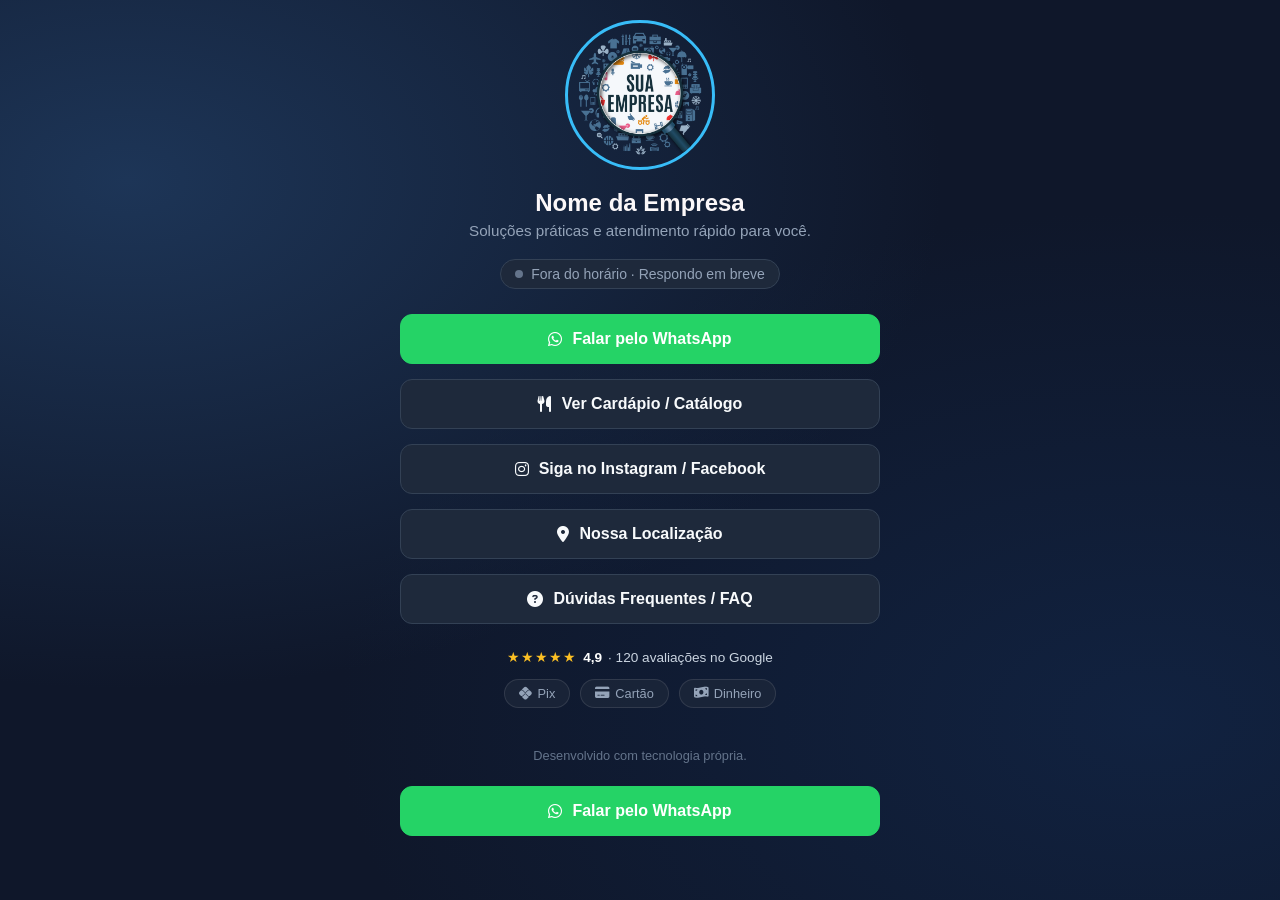
==== index.html @ 77fffc2f "Atualizando" ====
<!DOCTYPE html>
<html lang="pt-BR">
<head>
    <meta charset="UTF-8">
    <meta name="viewport" content="width=device-width, initial-scale=1.0">
    <title>Sua Empresa | Links</title>
    <link rel="stylesheet" href="style.css">
    <!-- Ícones do FontAwesome para as redes sociais -->
    <link rel="stylesheet" href="https://cdnjs.cloudflare.com/ajax/libs/font-awesome/6.4.0/css/all.min.css">
</head>
<body>

    <div class="container">
  
        <div class="profile">
            <img src="marca-sua-empresa-1024x1024-1.png" alt="Logo da Empresa" class="avatar">
            <h1>Nome da Empresa</h1>
            <p>Soluções práticas e atendimento rápido para você.</p>
            
            <!-- TAG DE STATUS DE HORÁRIO -->
            <div class="pill" id="status">
                <span class="dot"></span>
                <span id="stxt">Carregando...</span>
            </div>
        </div>

        <!-- Lista de Links / Botões -->
        <div class="links-list">
            <a href="https://wa.me/5521999999999?text=Olá!%20Vim%20pelo%20Instagram%20e%20gostaria%20de%20mais%20informações." target="_blank" class="btn whatsapp">
                <i class="fa-brands fa-whatsapp"></i> Falar pelo WhatsApp
            </a>

            <a href="cardapio.html" target="_blank" class="btn">
                <i class="fa-solid fa-utensils"></i> Ver Cardápio / Catálogo
            </a>

            <a href="https://instagram.com/suaconta" target="_blank" class="btn">
                <i class="fa-brands fa-instagram"></i> Siga no Instagram / Facebook 
            </a>

            <a href="https://maps.google.com" target="_blank" class="btn location">
                <i class="fa-solid fa-location-dot"></i> Nossa Localização
            </a>

            <a href="faq.html" class="btn">
                <i class="fa-solid fa-circle-question"></i> Dúvidas Frequentes / FAQ
            </a>
        </div>

        <!-- BLOCO DE AVALIAÇÃO + PAGAMENTO (LOGO ABAIXO DO ÚLTIMO BOTÃO) -->
        <div class="extra-info">
            <div class="google-rating">
                <span class="stars">★★★★★</span>
                <span class="rating-score">4,9</span>
                <span class="rating-count">· 120 avaliações no Google</span>
            </div>

            <div class="payment-pills">
                <span class="pay-pill"><i class="fa-brands fa-pix"></i> Pix</span>
                <span class="pay-pill"><i class="fa-solid fa-credit-card"></i> Cartão</span>
                <span class="pay-pill"><i class="fa-solid fa-money-bill-wave"></i> Dinheiro</span>
            </div>
        </div>

        <!-- Rodapé unificado dentro do container -->
        <footer class="footer">
            <p>Desenvolvido com tecnologia própria.</p>
        </footer>

    </div> <!-- Fim da div container -->

    <!-- BOTÃO FIXO NO RODAPÉ -->
    <div class="fixed-bar">
        <a href="https://wa.me/5521999999999?text=Olá!%20Vim%20pelo%20Instagram%20e%20gostaria%20de%20mais%20informações." target="_blank" class="btn whatsapp">
            <i class="fa-brands fa-whatsapp"></i> Falar pelo WhatsApp
        </a>
    </div>

    <!-- SCRIPT DE HORÁRIO -->
    <script>
        var HOURS = {
            1: [9, 18], // Segunda
            2: [9, 18], // Terça
            3: [9, 18], // Quarta
            4: [9, 18], // Quinta
            5: [9, 18], // Sexta
            6: [9, 20]  // Sábado
        };

        function checkStatus() {
            var n = new Date();
            var dayHours = HOURS[n.getDay()];
            var currentHour = n.getHours() + n.getMinutes() / 60;
            var el = document.getElementById('status');
            var txt = document.getElementById('stxt');

            if (dayHours && currentHour >= dayHours[0] && currentHour < dayHours[1]) {
                el.className = 'pill on';
                txt.textContent = 'Aberto agora · Até ' + dayHours[1] + 'h';
            } else {
                el.className = 'pill';
                txt.textContent = 'Fora do horário · Respondo em breve';
            }
        }

        checkStatus();
    </script>

</body>
</html>
---- style.css ----
* {
    margin: 0;
    padding: 0;
    box-sizing: border-box;
    font-family: 'Segoe UI', Tahoma, Geneva, Verdana, sans-serif;
}

body {
    background-color: #0f172a;
    background-image: radial-gradient(at 10% 20%, #1d3557 0px, transparent 50%),
                      radial-gradient(at 90% 80%, #112240 0px, transparent 50%);
    color: #fcf8f9;
    display: flex;
    flex-direction: column;
    align-items: center;
    min-height: 100vh;
    padding: 20px;
}

.container {
    width: 100%;
    max-width: 480px;
    text-align: center;
    padding-bottom: 90px; /* Garante que o rodapé não fique escondido atrás do botão fixo */
}

.profile .avatar {
    width: 150px;
    height: 150px;
    border-radius: 50%;
    border: 3px solid #38bdf8;
    object-fit: cover;
    margin-bottom: 15px;
}

.profile h1 {
    font-size: 1.5rem;
    margin-bottom: 5px;
}

.profile p {
    font-size: 0.95rem;
    color: #94a3b8;
    margin-bottom: 20px;
}

.links-list {
    display: flex;
    flex-direction: column;
    gap: 15px;
}

.btn {
    display: flex;
    align-items: center;
    justify-content: center;
    gap: 10px;
    background-color: #1e293b;
    color: #f8fafc;
    padding: 15px 20px;
    border-radius: 12px;
    text-decoration: none;
    font-weight: 600;
    border: 1px solid #334155;
    transition: all 0.3s ease;
}

.btn:hover {
    background-color: #334155;
    transform: translateY(-2px);
    border-color: #38bdf8;
}

/* Botão de WhatsApp destacado */
.btn.whatsapp {
    background-color: #25d366;
    border-color: #25d366;
    color: #fff;
}

.btn.whatsapp:hover {
    background-color: #1ebd56;
}

.footer {
    margin-top: 40px;
    font-size: 0.8rem;
    color: #64748b;
}

/* --- BOTÃO FIXO NO RODAPÉ --- */
.fixed-bar {
    position: fixed;
    bottom: 0;
    left: 0;
    width: 100%;
    padding: 5% 20px;
    background-color: transparent; /* Remove o fundo da barra, deixando transparente */
    display: flex;
    justify-content: center;
    z-index: 1000;
}

.fixed-bar .btn {
    width: 100%;
    max-width: 480px; /* Mantém exatamente o mesmo tamanho dos outros botões */
}

/* --- ESTILO DA TAG DE HORÁRIO DE FUNCIONAMENTO --- */
.pill {
    display: inline-flex;
    align-items: center;
    gap: 8px;
    margin-bottom: 25px;
    padding: 6px 14px;
    border-radius: 99px;
    background-color: #1e293b;
    border: 1px solid #334155;
    font-size: 14px;
    font-weight: 500;
    color: #94a3b8;
}

.pill .dot {
    width: 8px;
    height: 8px;
    border-radius: 50%;
    background-color: #64748b; /* Cor cinza (fora do horário) */
}

/* Quando estiver aberto (no horário) */
.pill.on {
    color: #f8fafc;
}

.pill.on .dot {
    background-color: #12805c; /* Cor verde para aberto */
    box-shadow: 0 0 0 4px rgba(18, 128, 92, 0.25);


}
/* --- ESTILOS DO FAQ INTERATIVO (SANFONA) --- */
.faq-accordion {
    display: flex;
    flex-direction: column;
    gap: 12px;
    margin-bottom: 25px;
    width: 100%;
}

.faq-item {
    background-color: #f1f5f9;
    border: 2px solid #ffffff;
    border-radius: 16px;
    overflow: hidden;
    transition: all 0.3s ease;
}

.faq-question {
    width: 100%;
    padding: 16px 20px;
    background: transparent;
    border: none;
    display: flex;
    justify-content: space-between;
    align-items: center;
    font-size: 0.98rem;
    font-weight: 700;
    color: #0f172a;
    cursor: pointer;
    text-align: left;
}

.faq-answer {
    max-height: 0;
    overflow: hidden;
    padding: 0 20px;
    transition: max-height 0.3s ease, padding 0.3s ease;
}

.faq-answer p {
    font-size: 0.88rem;
    color: #334155;
    line-height: 1.5;
    margin-bottom: 16px;
}

/* Quando a pergunta estiver aberta */
.faq-item.active .faq-answer {
    max-height: 200px;
    padding-bottom: 4px;
}


/* --- ESTILOS DE AVALIAÇÕES E FORMAS DE PAGAMENTO NO INDEX --- */
.extra-info {
    display: flex;
    flex-direction: column;
    align-items: center;
    gap: 14px;
    margin: 25px 0 20px 0;
    width: 100%;
}

.google-rating {
    display: flex;
    align-items: center;
    gap: 6px;
    font-size: 0.85rem;
    color: #cbd5e1;
}

.google-rating .stars {
    color: #fbbf24; /* Amarelo ouro para as estrelas */
    letter-spacing: 1px;
}

.google-rating .rating-score {
    font-weight: 700;
    color: #ffffff;
}

.payment-pills {
    display: flex;
    justify-content: center;
    gap: 10px;
    flex-wrap: wrap;
}

.pay-pill {
    background-color: rgba(30, 41, 59, 0.7);
    border: 1px solid rgba(255, 255, 255, 0.1);
    color: #94a3b8;
    padding: 6px 14px;
    border-radius: 20px;
    font-size: 0.8rem;
    display: flex;
    align-items: center;
    gap: 6px;
}
/* --- ESTILOS DA PÁGINA DE CARDÁPIO / CATÁLOGO --- */
.catalog-card {
    background-color: #f1f5f9; /* Branco-gelo sofisticado */
    border: 2px solid #ffffff;  /* Moldura branca límpida */
    border-radius: 20px;       /* Bordas bem arredondadas */
    padding: 15px;
    margin-bottom: 20px;
    box-shadow: 0 4px 15px rgba(0, 0, 0, 0.2);
    display: flex;
    flex-direction: column;
    align-items: center;
}

.catalog-image {
    width: 100%;
    max-height: 550px;         /* Limita a altura em telas grandes para não esticar demais */
    object-fit: contain;       /* Garante que a imagem inteira apareça sem cortes, seja no celular ou PC */
    border-radius: 12px;
}

.catalog-hint {
    font-size: 0.85rem;
    color: #475569;
    margin-top: 12px;
    display: flex;
    align-items: center;
    gap: 6px;
}
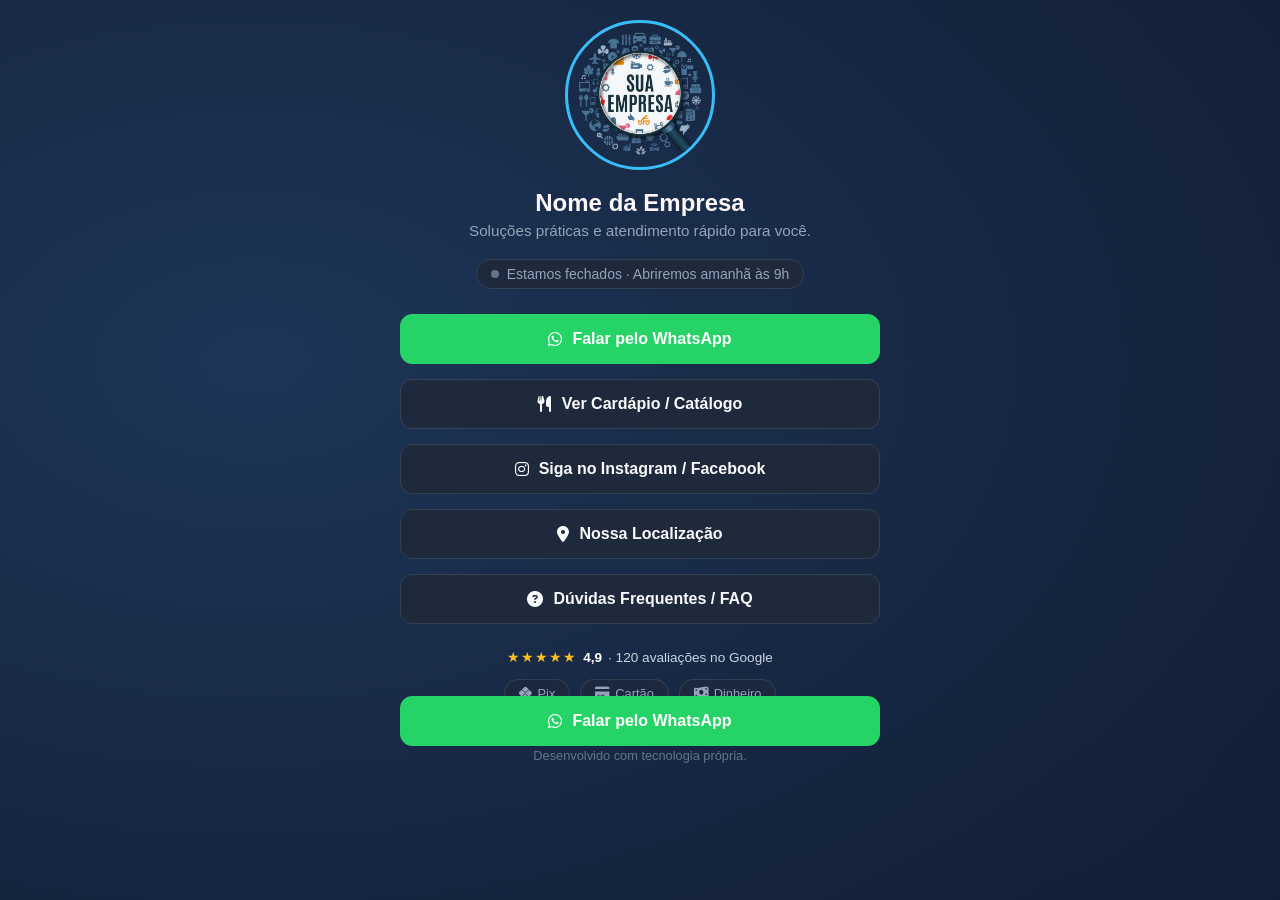
==== commit ec76be8b: "Atualizando efeitos com a IA" ====
--- a/index.html
+++ b/index.html
@@ -42,7 +42,7 @@
                 <i class="fa-solid fa-location-dot"></i> Nossa Localização
             </a>
 
-            <a href="faq.html" class="btn">
+            <a href="duvidas.html"class="btn">
                 <i class="fa-solid fa-circle-question"></i> Dúvidas Frequentes / FAQ
             </a>
         </div>
@@ -78,33 +78,89 @@
 
     <!-- SCRIPT DE HORÁRIO -->
     <script>
-        var HOURS = {
-            1: [9, 18], // Segunda
-            2: [9, 18], // Terça
-            3: [9, 18], // Quarta
-            4: [9, 18], // Quinta
-            5: [9, 18], // Sexta
-            6: [9, 20]  // Sábado
-        };
+    // Tabela de Horários de Funcionamento
+    // 0 = Domingo, 1 = Segunda, 2 = Terça, 3 = Quarta, 4 = Quinta, 5 = Sexta, 6 = Sábado
+    var HOURS = {
+        0: null,     // Domingo (Fechado)
+        1: [9, 18],  // Segunda: 09:00 às 18:00
+        2: [9, 18],  // Terça:   09:00 às 18:00
+        3: [9, 18],  // Quarta:  09:00 às 18:00
+        4: [9, 18],  // Quinta:  09:00 às 18:00
+        5: [9, 18],  // Sexta:   09:00 às 18:00
+        6: [9, 20]   // Sábado:  09:00 às 20:00
+    };
 
-        function checkStatus() {
-            var n = new Date();
-            var dayHours = HOURS[n.getDay()];
-            var currentHour = n.getHours() + n.getMinutes() / 60;
-            var el = document.getElementById('status');
-            var txt = document.getElementById('stxt');
+    var DAY_NAMES = ["domingo", "segunda-feira", "terça-feira", "quarta-feira", "quinta-feira", "sexta-feira", "sábado"];
 
-            if (dayHours && currentHour >= dayHours[0] && currentHour < dayHours[1]) {
-                el.className = 'pill on';
-                txt.textContent = 'Aberto agora · Até ' + dayHours[1] + 'h';
-            } else {
-                el.className = 'pill';
-                txt.textContent = 'Fora do horário · Respondo em breve';
-            }
+    function checkStatus() {
+        var now = new Date();
+        var currentDay = now.getDay();
+        var currentHour = now.getHours() + now.getMinutes() / 60;
+        
+        var el = document.getElementById('status');
+        var txt = document.getElementById('stxt');
+
+        // Saudação por horário
+        var hourOfDay = now.getHours();
+        var saudacao = "Bom dia!";
+        if (hourOfDay >= 12 && hourOfDay < 18) {
+            saudacao = "Boa tarde!";
+        } else if (hourOfDay >= 18) {
+            saudacao = "Boa noite!";
         }
 
-        checkStatus();
-    </script>
+        var todayHours = HOURS[currentDay];
+
+        // 1. VERIFICA SE ESTÁ ABERTO AGORA
+        if (todayHours && currentHour >= todayHours[0] && currentHour < todayHours[1]) {
+            el.className = 'pill on';
+            txt.textContent = `${saudacao} Aberto agora · Até ${todayHours[1]}h`;
+            return;
+        }
+
+        // 2. SE ESTÁ FECHADO: DESCOBRIR O PRÓXIMO HORÁRIO DE ABERTURA
+        el.className = 'pill'; // Remove a classe 'on' (bolinha fica cinza)
+
+        // Caso vá abrir ainda HOJE
+        if (todayHours && currentHour < todayHours[0]) {
+            txt.textContent = `Estamos fechados · Abriremos hoje às ${todayHours[0]}h`;
+            return;
+        }
+
+        // Procura o próximo dia em que estará aberto
+        var nextDay = (currentDay + 1) % 7;
+        var daysAhead = 1;
+
+        while (!HOURS[nextDay] && daysAhead <= 7) {
+            nextDay = (nextDay + 1) % 7;
+            daysAhead++;
+        }
+
+        var nextHours = HOURS[nextDay];
+        if (daysAhead === 1) {
+            txt.textContent = `Estamos fechados · Abriremos amanhã às ${nextHours[0]}h`;
+        } else {
+            txt.textContent = `Estamos fechados · Abriremos ${DAY_NAMES[nextDay]} às ${nextHours[0]}h`;
+        }
+    }
+
+    checkStatus();
+
+    // Transição suave entre páginas internas (para navegadores compatíveis)
+    document.querySelectorAll('a').forEach(link => {
+        link.addEventListener('click', function(e) {
+            const href = this.getAttribute('href');
+            if (href && !href.startsWith('http') && !href.startsWith('//') && this.target !== '_blank') {
+                if (document.startViewTransition) {
+                    e.preventDefault();
+                    document.startViewTransition(() => {
+                        window.location.href = href;
+                    });
+                }
+            }
+        });
+    });
+</script>
 
 </body>
 </html>
--- a/style.css
+++ b/style.css
@@ -1,3 +1,4 @@
+/* --- RESET GLOBAL --- */
 * {
     margin: 0;
     padding: 0;
@@ -5,10 +6,19 @@
     font-family: 'Segoe UI', Tahoma, Geneva, Verdana, sans-serif;
 }
 
+/* --- FUNDO COM MOVIMENTO SUTIL --- */
+@keyframes moveGradient {
+    0% { background-position: 0% 50%; }
+    50% { background-position: 100% 50%; }
+    100% { background-position: 0% 50%; }
+}
+
 body {
     background-color: #0f172a;
     background-image: radial-gradient(at 10% 20%, #1d3557 0px, transparent 50%),
                       radial-gradient(at 90% 80%, #112240 0px, transparent 50%);
+    background-size: 200% 200%;
+    animation: moveGradient 15s ease infinite;
     color: #fcf8f9;
     display: flex;
     flex-direction: column;
@@ -24,6 +34,7 @@
     padding-bottom: 90px; /* Garante que o rodapé não fique escondido atrás do botão fixo */
 }
 
+/* --- ESTILO DO PERFIL E LOGO (ORIGINAL) --- */
 .profile .avatar {
     width: 150px;
     height: 150px;
@@ -44,6 +55,23 @@
     margin-bottom: 20px;
 }
 
+/* --- ENTRADA EM CASCATA --- */
+@keyframes fadeInUp {
+    from { opacity: 0; transform: translateY(15px); }
+    to { opacity: 1; transform: translateY(0); }
+}
+
+.profile .avatar { animation: fadeInUp 0.5s ease forwards; }
+.profile h1 { animation: fadeInUp 0.5s ease 0.1s forwards; opacity: 0; }
+.profile p { animation: fadeInUp 0.5s ease 0.2s forwards; opacity: 0; }
+.profile .pill { animation: fadeInUp 0.5s ease 0.3s forwards; opacity: 0; }
+.links-list { animation: fadeInUp 0.5s ease 0.4s forwards; opacity: 0; }
+.faq-accordion { animation: fadeInUp 0.5s ease 0.4s forwards; opacity: 0; }
+.catalog-card { animation: fadeInUp 0.5s ease 0.4s forwards; opacity: 0; }
+.extra-info { animation: fadeInUp 0.5s ease 0.5s forwards; opacity: 0; }
+.footer { animation: fadeInUp 0.5s ease 0.6s forwards; opacity: 0; }
+
+/* --- BOTÕES E RESPOSTA AO TOQUE --- */
 .links-list {
     display: flex;
     flex-direction: column;
@@ -62,7 +90,11 @@
     text-decoration: none;
     font-weight: 600;
     border: 1px solid #334155;
-    transition: all 0.3s ease;
+    transition: all 0.2s ease;
+}
+
+.btn:active {
+    transform: scale(0.97);
 }
 
 .btn:hover {
@@ -89,13 +121,19 @@
 }
 
 /* --- BOTÃO FIXO NO RODAPÉ --- */
+@keyframes softPulse {
+    0% { transform: scale(1); }
+    50% { transform: scale(1.02); box-shadow: 0 0 15px rgba(37, 211, 102, 0.35); }
+    100% { transform: scale(1); }
+}
+
 .fixed-bar {
     position: fixed;
     bottom: 0;
     left: 0;
     width: 100%;
-    padding: 5% 20px;
-    background-color: transparent; /* Remove o fundo da barra, deixando transparente */
+    padding: 12% 20px;
+    background-color: transparent; /* Mantido transparente como o seu original */
     display: flex;
     justify-content: center;
     z-index: 1000;
@@ -103,10 +141,17 @@
 
 .fixed-bar .btn {
     width: 100%;
-    max-width: 480px; /* Mantém exatamente o mesmo tamanho dos outros botões */
+    max-width: 480px;
+    animation: softPulse 3.5s infinite ease-in-out;
 }
 
 /* --- ESTILO DA TAG DE HORÁRIO DE FUNCIONAMENTO --- */
+@keyframes pulseGreen {
+    0% { box-shadow: 0 0 0 0 rgba(18, 128, 92, 0.4); }
+    70% { box-shadow: 0 0 0 8px rgba(18, 128, 92, 0); }
+    100% { box-shadow: 0 0 0 0 rgba(18, 128, 92, 0); }
+}
+
 .pill {
     display: inline-flex;
     align-items: center;
@@ -135,11 +180,10 @@
 
 .pill.on .dot {
     background-color: #12805c; /* Cor verde para aberto */
-    box-shadow: 0 0 0 4px rgba(18, 128, 92, 0.25);
-
-
-}
-/* --- ESTILOS DO FAQ INTERATIVO (SANFONA) --- */
+    animation: pulseGreen 2s infinite;
+}
+
+/* --- ESTILOS DO FAQ INTERATIVO (SANFONA - DÚVIDAS) --- */
 .faq-accordion {
     display: flex;
     flex-direction: column;
@@ -191,8 +235,7 @@
     padding-bottom: 4px;
 }
 
-
-/* --- ESTILOS DE AVALIAÇÕES E FORMAS DE PAGAMENTO NO INDEX --- */
+/* --- ESTILOS DE AVALIAÇÕES E FORMAS DE PAGAMENTO --- */
 .extra-info {
     display: flex;
     flex-direction: column;
@@ -238,6 +281,7 @@
     align-items: center;
     gap: 6px;
 }
+
 /* --- ESTILOS DA PÁGINA DE CARDÁPIO / CATÁLOGO --- */
 .catalog-card {
     background-color: #f1f5f9; /* Branco-gelo sofisticado */
@@ -253,8 +297,8 @@
 
 .catalog-image {
     width: 100%;
-    max-height: 550px;         /* Limita a altura em telas grandes para não esticar demais */
-    object-fit: contain;       /* Garante que a imagem inteira apareça sem cortes, seja no celular ou PC */
+    max-height: 550px;         /* Limita a altura em telas grandes */
+    object-fit: contain;       /* Garante que a imagem inteira apareça sem cortes */
     border-radius: 12px;
 }
 
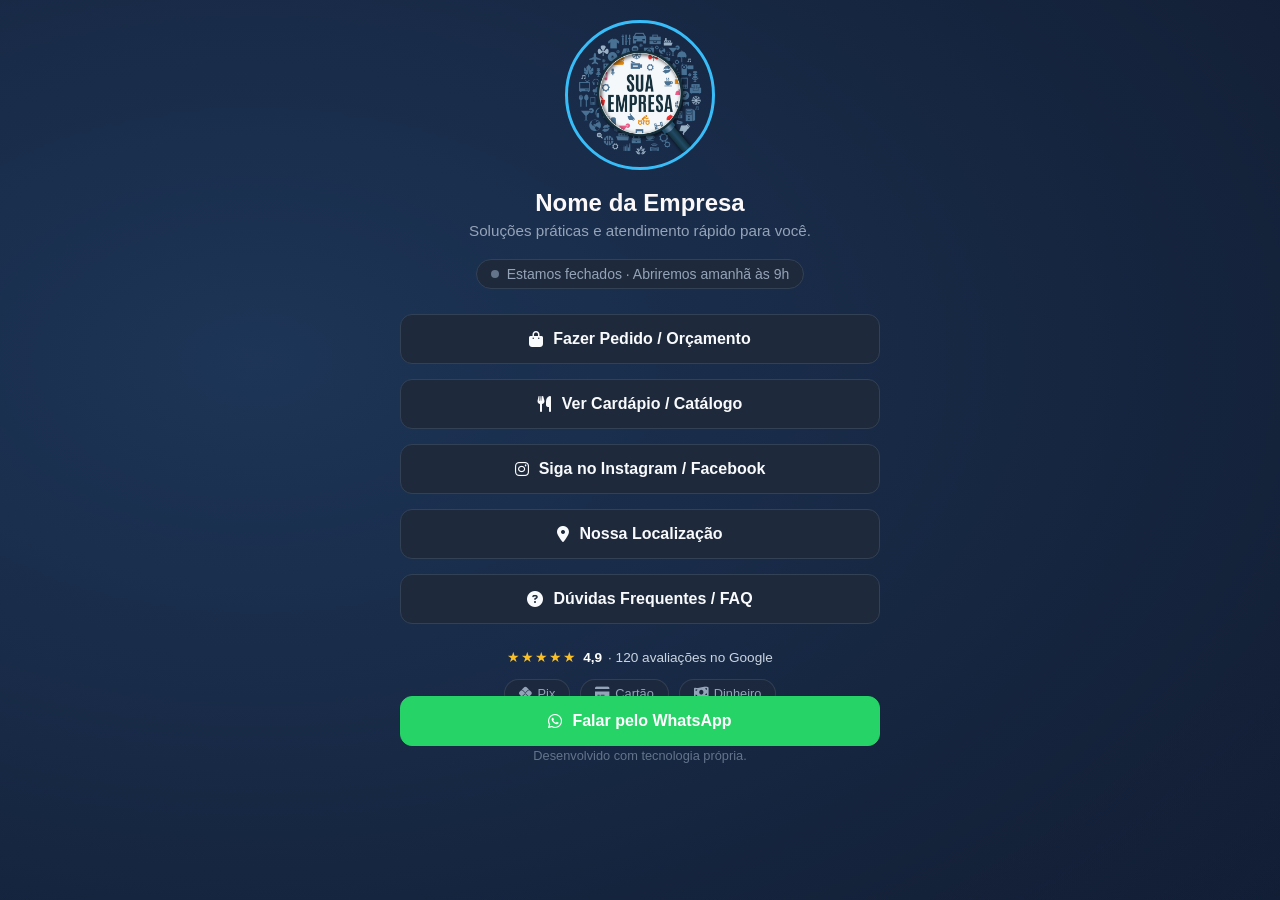
==== commit 0bc706a0: "adicionando uma pagina de pedidos" ====
--- a/index.html
+++ b/index.html
@@ -26,10 +26,9 @@
 
         <!-- Lista de Links / Botões -->
         <div class="links-list">
-            <a href="https://wa.me/5521999999999?text=Olá!%20Vim%20pelo%20Instagram%20e%20gostaria%20de%20mais%20informações." target="_blank" class="btn whatsapp">
-                <i class="fa-brands fa-whatsapp"></i> Falar pelo WhatsApp
+            <a href="pedidos.html" class="btn">
+                <i class="fa-solid fa-bag-shopping"></i> Fazer Pedido / Orçamento
             </a>
-
             <a href="cardapio.html" target="_blank" class="btn">
                 <i class="fa-solid fa-utensils"></i> Ver Cardápio / Catálogo
             </a>
@@ -163,4 +162,4 @@
 </script>
 
 </body>
-</html>+</html> 
